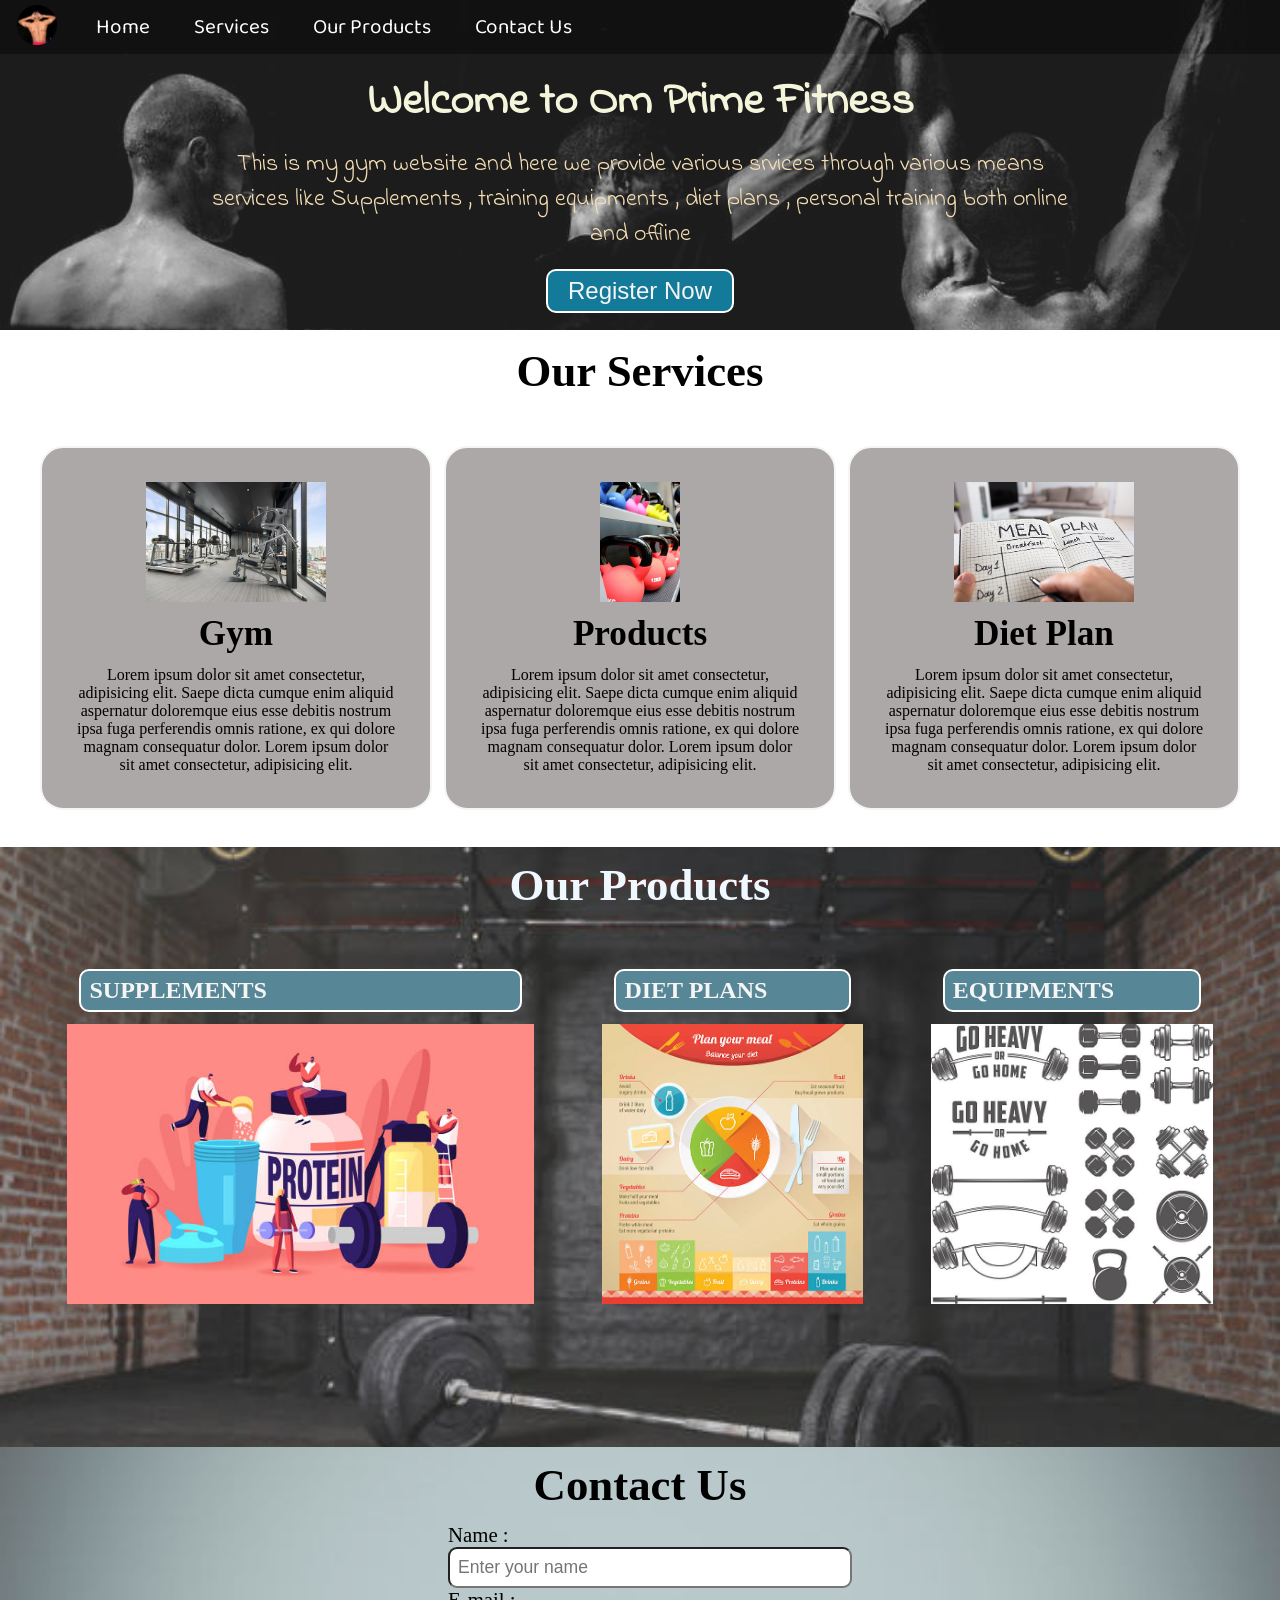
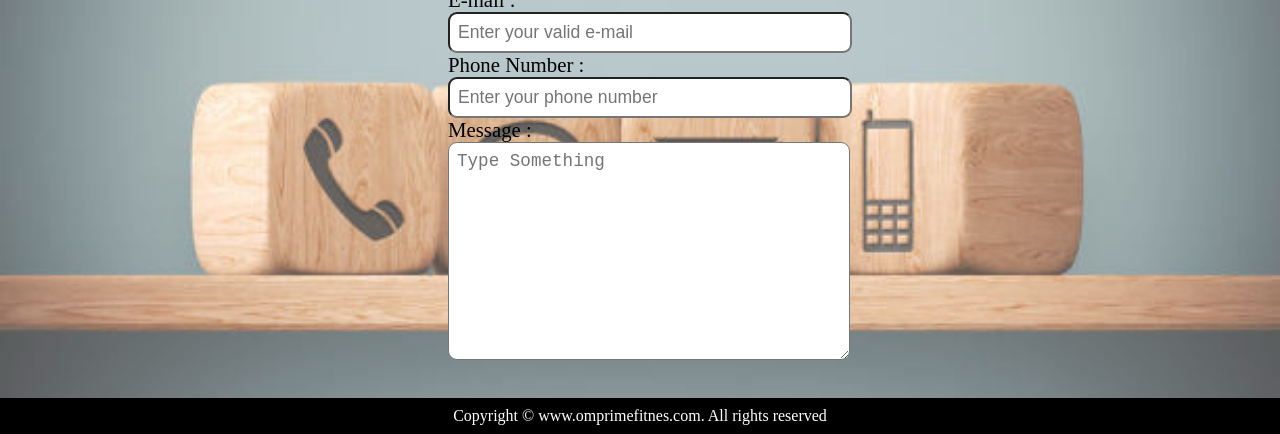
==== Project.html @ ac83bb4c "i am adding all the files" ====
<!DOCTYPE html>
<html lang="en">
<head>
    <meta charset="UTF-8">
    <meta http-equiv="X-UA-Compatible" content="IE=edge">
    <meta name="viewport" content="width=device-width, initial-scale=1.0">
    <title>Om Prime Gym Center  omprimefitness.com</title>
    <link rel="stylesheet" href="css/style.css">
    <link rel="preconnect" href="https://fonts.googleapis.com">
<link href="https://fonts.googleapis.com/css2?family=Baloo+Bhai+2&family=Indie+Flower&display=swap" rel="stylesheet">
</head>
<body>
    <nav id="navbar">
        <div id="logo" >
            <img src="logo img.png" alt="omprimefitness.com">
        </div>
        <ul>
            <li class="item"><a href="#home">Home</a></li>
            <li class="item"><a href="#services-container">Services</a></li>
            <li class="item"><a href="#product-section">Our Products</a></li>
            <li class="item"><a href="#contact">Contact Us</a></li>
           
        </ul>
    </nav>
    <section id="home">
        <h1 class="h-primary">Welcome to Om Prime Fitness</h1>
        <p>This is my gym website and here we provide various srvices through various means</p>
        <p>services  like Supplements , training equipments , diet plans , personal training both online and offline</p>
        <button class="btn">Register Now</button>
    </section>


    <section id="services-container">
        <h1 class="h-primary center"> Our Services</h1>
        <div id="services">
            <div class="box">
                <img src="project_img4.jpg" alt="">
                <h2 class="h-secondary center">Gym</h2>
                <p class ="center">Lorem ipsum dolor sit amet consectetur, adipisicing elit. Saepe dicta cumque enim aliquid aspernatur doloremque eius esse debitis nostrum ipsa fuga perferendis omnis ratione, ex qui dolore magnam consequatur dolor. Lorem ipsum dolor sit amet consectetur, adipisicing elit.</p>
            </div>
            <div class="box">
                <img src="project_img3.jpg" alt="">
                <h2 class="h-secondary center">Products</h2>
                <p class ="center">Lorem ipsum dolor sit amet consectetur, adipisicing elit. Saepe dicta cumque enim aliquid aspernatur doloremque eius esse debitis nostrum ipsa fuga perferendis omnis ratione, ex qui dolore magnam consequatur dolor. Lorem ipsum dolor sit amet consectetur, adipisicing elit.</p>
            </div>
            <div class="box">
                <img src="diet.jpg" alt="">
                <h2 class="h-secondary center">Diet Plan</h2>
                <p class ="center">Lorem ipsum dolor sit amet consectetur, adipisicing elit. Saepe dicta cumque enim aliquid aspernatur doloremque eius esse debitis nostrum ipsa fuga perferendis omnis ratione, ex qui dolore magnam consequatur dolor. Lorem ipsum dolor sit amet consectetur, adipisicing elit.</p>
            </div>
        </div>
    </section>
    <section id="product-section">
        <h1 class="h-primary center">Our Products</h1>
        <div id="products">
            <div class="product-item">
                <h1 class="different-products"> SUPPLEMENTS</h1>
                <img src="supplement.jpg" alt="Our Products">
            </div>
            <div class="product-item">
                <h1 class="different-products"> DIET PLANS</h1>
                <img src="diet plan.jpg" alt="Our Products">
            </div>
            <div class="product-item">
                <h1 class="different-products"> EQUIPMENTS</h1>
                <img src="equipments.jpg" alt="Our Products">
            </div>
            
            
        </div>
    </section>
    <section id="contact">
        <h1 class="h-primary center">Contact Us</h1>
        <div id="contact-box">
            <form action="">
                <div class="form-group">
                    <label for="name">Name : </label>
                    <input type="text" name="name" id="name" placeholder="Enter your name">
                </div>
                <div class="form-group">
                    <label for="email">E-mail : </label>
                    <input type="email" name="email" id="email" placeholder="Enter your valid e-mail">
                </div>
                <div class="form-group">
                    <label for="phone">Phone Number : </label>
                    <input type="phone" name="Phone" id="phone" placeholder="Enter your phone number">
                </div>
                <div class="form-group">
                    <label for="message">Message : </label>
                    <textarea name="message" id="message" placeholder="Type Something" cols="20" rows="10"></textarea>
                </div>
            
            </form>
        </div>
    </section>
    <footer>
      <div class="center">
        Copyright &copy; www.omprimefitnes.com. All rights reserved
      </div>  
    </footer>
</body>
</html>
---- css/style.css ----
/* CSS reset */
*{
    margin: 0;
    padding: 0;

}
html{
    scroll-behavior: smooth;
}
/* CSS variables */
:root{
    --navnar-height: 59px;
}

/* Navigation Bar  */
#navbar{

    display: flex;
    align-items: center;
    position: relative;
    top: 0px;
}
#navbar::before{
    content: "";
    background-color: black;
    position: absolute;
    height: 100%;
    width: 100%;
    top: 0px;
    left: 0px;
    z-index: -1;
    opacity: 0.4;
}

/*  Navigation Bar : Logo and image  */
#logo{
    margin: 5px 15px;
}


#logo img{
    height: 40px;
    margin: 0px 2px;
}


/*  Navigation Bar : list styling  */
#navbar ul{
    display: flex;
    font-family: 'Baloo Bhai 2', cursive;
}


#navbar ul li{
    list-style: none;
    font-size: 1.3rem;
}
#navbar ul li a{
    color: white;
    display: block;
    padding: 3px 22px;
    border-radius: 20px;
    text-decoration: none;
}
#navbar ul li a:hover{
    color: black;
    background-color: aquamarine;
}

/* home section  */
#home{
    display: flex;
    flex-direction: column;
    padding: 3px 200px ;
    height: 420x;
    justify-content: center;
    align-items: center;
}
#home::before{
    content: "";
    position: absolute;
    background: url('../project_img1.jpg') no-repeat center center/cover;
    height: 330px;
    width: 100%;
    top: 0px;
    left: 0px;
    object-fit: contain;
    z-index: -1;
    opacity: 0.89;
} 
#home h1{
    color: beige;
    text-align: center;
    font-family: 'Indie Flower', cursive;
}

#home p{
    color: wheat;
    text-align: center;
    font-size: 1.5rem;
    font-family: 'Indie Flower', cursive;
}
/* utility classes */
.h-primary{
    font-size: 2.8rem;
    padding: 12px;
    

}
.h-secondary{
    font-size: 2.2rem;
    padding: 12px;
    

}
.btn{
   padding: 6px 20px;
   border: 2px solid white;
   background-color: rgb(20, 122, 153); 
   color: whitesmoke;
   margin: 17px;
   font-size: 1.5rem;
   border-radius: 10px;
   cursor: pointer;
}
.center{
    text-align: center;
}

/* services section */
#services{
    margin: 34px;
    display: flex;
}
#services .box{
    border: 2px solid whitesmoke;
    padding: 34px;
    margin: 3px 6px;
    border-radius: 23px;
    background: rgb(173, 168, 168);

}
#services .box img{
    height: 120px;
    margin: auto;
    display: block;
}
/* #services .box p{


} */

/* Product Section  */
#product-section{

       height: 310px;
       color: aliceblue;
}
#product-section::before{

    content: "";
    position: absolute;
    background: url('../bg.jpg') no-repeat center center/cover;
    height: 600px;
    width: 100%;
    z-index: -1;
    opacity: 0.9;
}
#products{
    display: flex;
    justify-content: center;
    align-items: center;

}
#products img{
    height: 280px;

}
.product-item{
    padding: 34px;
}
.different-products{
    padding: 6px 8px;
    border: 2px solid white;
    background-color: rgb(87, 135, 150); 
    color: whitesmoke;
    margin: 12px;
    font-size: 1.5rem;
    border-radius: 10px;
    cursor: pointer;
}

/* contact section  */
#contact{
    position: relative;
    margin-top: 290px;
}

#contact::before{
    content: "";
    position: absolute;
    width: 100%;
    height: 100%;
    z-index: -1;
    opacity: 0.7;
    margin-top: 0;
    background: url('../contact_us_bg.jpg') no-repeat center center/cover;

}
#contact-box{
    display: flex;
    justify-content: center;
    align-items: center;
    padding-bottom: 34px;
    margin-top: 0;
}
#contact-box form{
    width: 30%;
}
#contact-box label{
    font-size: 1.3rem;
}

#contact-box input , #contact-box textarea{
    width: 100%;
    padding: 0.5rem;
    border-radius: 9px;
    font-size: 1.1rem;
}
footer{
    background: black;
    color: white;
    padding: 9px 20px;

}
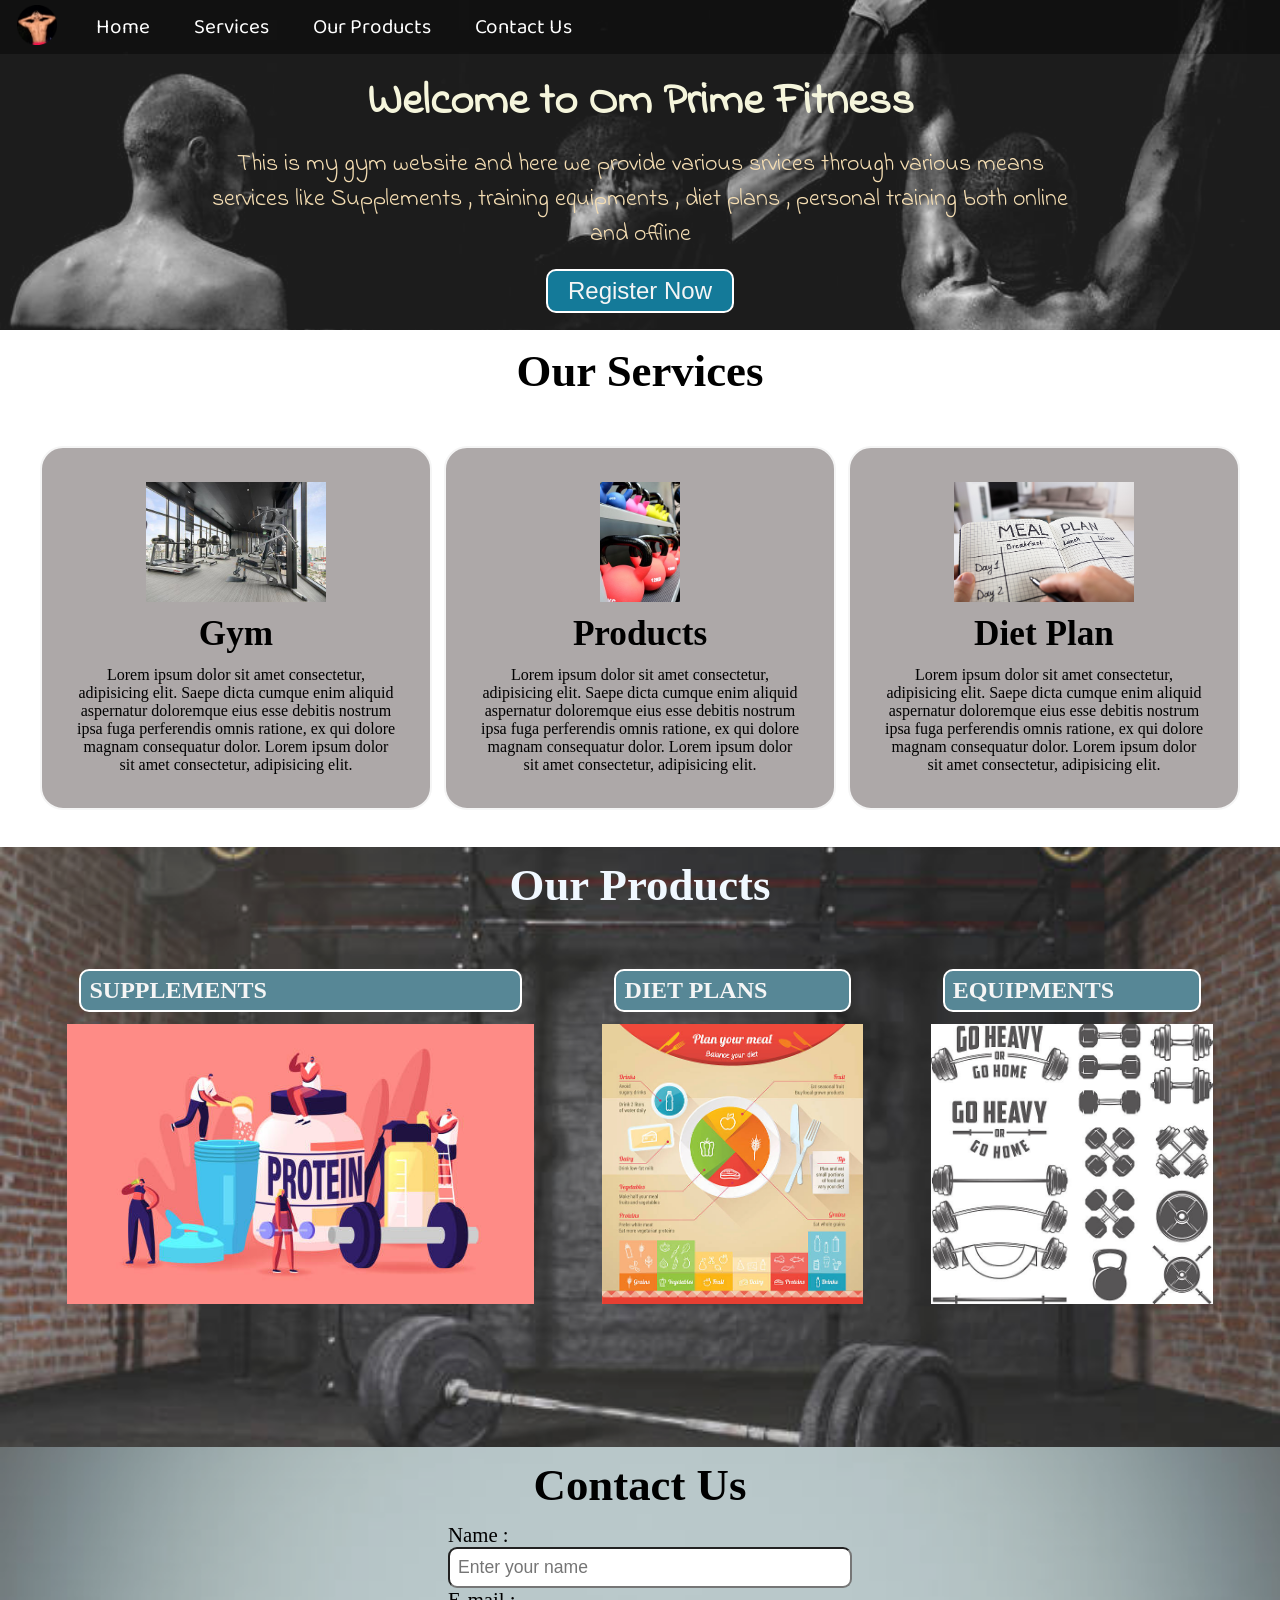
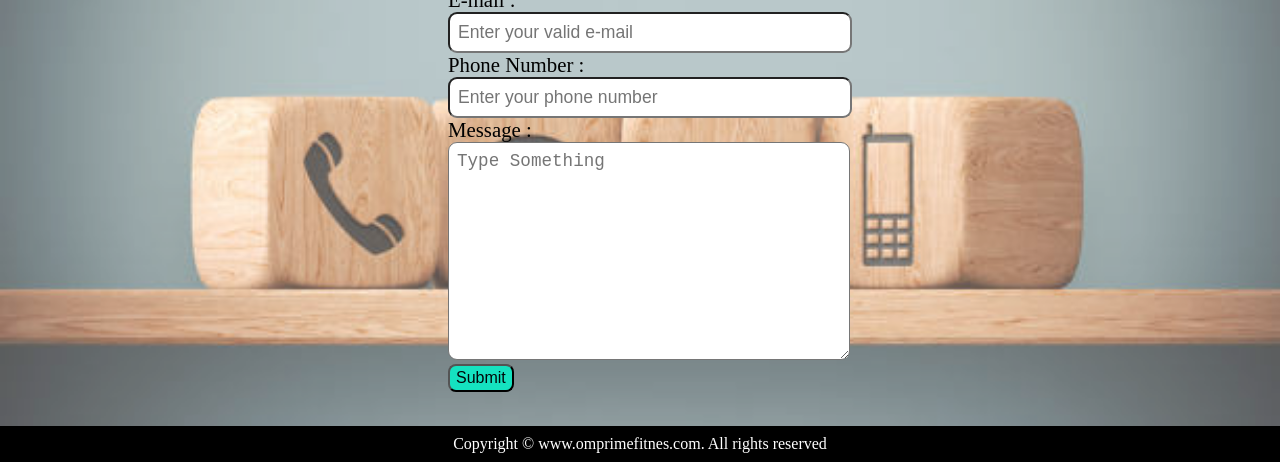
==== commit ab90f9b0: "added submit button" ====
--- a/Project.html
+++ b/Project.html
@@ -5,7 +5,7 @@
     <meta http-equiv="X-UA-Compatible" content="IE=edge">
     <meta name="viewport" content="width=device-width, initial-scale=1.0">
     <title>Om Prime Gym Center  omprimefitness.com</title>
-    <link rel="stylesheet" href="css/style.css">
+    <link rel="stylesheet" href="style.css">
     <link rel="preconnect" href="https://fonts.googleapis.com">
 <link href="https://fonts.googleapis.com/css2?family=Baloo+Bhai+2&family=Indie+Flower&display=swap" rel="stylesheet">
 </head>
@@ -89,6 +89,9 @@
                     <label for="message">Message : </label>
                     <textarea name="message" id="message" placeholder="Type Something" cols="20" rows="10"></textarea>
                 </div>
+                <div class="form-group">
+                    <button class="submit">Submit</button>
+                </div>
             
             </form>
         </div>
--- a/style.css
+++ b/style.css
@@ -0,0 +1,249 @@
+/* CSS reset */
+*{
+    margin: 0;
+    padding: 0;
+
+}
+html{
+    scroll-behavior: smooth;
+}
+/* CSS variables */
+:root{
+    --navnar-height: 59px;
+}
+
+/* Navigation Bar  */
+#navbar{
+
+    display: flex;
+    align-items: center;
+    position: relative;
+    top: 0px;
+}
+#navbar::before{
+    content: "";
+    background-color: black;
+    position: absolute;
+    height: 100%;
+    width: 100%;
+    top: 0px;
+    left: 0px;
+    z-index: -1;
+    opacity: 0.4;
+}
+
+/*  Navigation Bar : Logo and image  */
+#logo{
+    margin: 5px 15px;
+}
+
+
+#logo img{
+    height: 40px;
+    margin: 0px 2px;
+}
+
+
+/*  Navigation Bar : list styling  */
+#navbar ul{
+    display: flex;
+    font-family: 'Baloo Bhai 2', cursive;
+}
+
+
+#navbar ul li{
+    list-style: none;
+    font-size: 1.3rem;
+}
+#navbar ul li a{
+    color: white;
+    display: block;
+    padding: 3px 22px;
+    border-radius: 20px;
+    text-decoration: none;
+}
+#navbar ul li a:hover{
+    color: black;
+    background-color: aquamarine;
+}
+
+/* home section  */
+#home{
+    display: flex;
+    flex-direction: column;
+    padding: 3px 200px ;
+    height: 420x;
+    justify-content: center;
+    align-items: center;
+}
+#home::before{
+    content: "";
+    position: absolute;
+    background: url('../project_img1.jpg') no-repeat center center/cover;
+    height: 330px;
+    width: 100%;
+    top: 0px;
+    left: 0px;
+    object-fit: contain;
+    z-index: -1;
+    opacity: 0.89;
+} 
+#home h1{
+    color: beige;
+    text-align: center;
+    font-family: 'Indie Flower', cursive;
+}
+
+#home p{
+    color: wheat;
+    text-align: center;
+    font-size: 1.5rem;
+    font-family: 'Indie Flower', cursive;
+}
+/* utility classes */
+.h-primary{
+    font-size: 2.8rem;
+    padding: 12px;
+    
+
+}
+.h-secondary{
+    font-size: 2.2rem;
+    padding: 12px;
+    
+
+}
+.btn{
+   padding: 6px 20px;
+   border: 2px solid white;
+   background-color: rgb(20, 122, 153); 
+   color: whitesmoke;
+   margin: 17px;
+   font-size: 1.5rem;
+   border-radius: 10px;
+   cursor: pointer;
+}
+.center{
+    text-align: center;
+}
+
+/* services section */
+#services{
+    margin: 34px;
+    display: flex;
+}
+#services .box{
+    border: 2px solid whitesmoke;
+    padding: 34px;
+    margin: 3px 6px;
+    border-radius: 23px;
+    background: rgb(173, 168, 168);
+
+}
+#services .box img{
+    height: 120px;
+    margin: auto;
+    display: block;
+}
+/* #services .box p{
+
+
+} */
+
+/* Product Section  */
+#product-section{
+
+       height: 310px;
+       color: aliceblue;
+}
+#product-section::before{
+
+    content: "";
+    position: absolute;
+    background: url('../bg.jpg') no-repeat center center/cover;
+    height: 600px;
+    width: 100%;
+    z-index: -1;
+    opacity: 0.9;
+}
+#products{
+    display: flex;
+    justify-content: center;
+    align-items: center;
+
+}
+#products img{
+    height: 280px;
+
+}
+.product-item{
+    padding: 34px;
+}
+.different-products{
+    padding: 6px 8px;
+    border: 2px solid white;
+    background-color: rgb(87, 135, 150); 
+    color: whitesmoke;
+    margin: 12px;
+    font-size: 1.5rem;
+    border-radius: 10px;
+    cursor: pointer;
+}
+
+/* contact section  */
+#contact{
+    position: relative;
+    margin-top: 290px;
+}
+
+#contact::before{
+    content: "";
+    position: absolute;
+    width: 100%;
+    height: 100%;
+    z-index: -1;
+    opacity: 0.7;
+    margin-top: 0;
+    background: url('../contact_us_bg.jpg') no-repeat center center/cover;
+
+}
+#contact-box{
+    display: flex;
+    justify-content: center;
+    align-items: center;
+    padding-bottom: 34px;
+    margin-top: 0;
+}
+#contact-box form{
+    width: 30%;
+}
+#contact-box label{
+    font-size: 1.3rem;
+}
+
+#contact-box input , #contact-box textarea{
+    width: 100%;
+    padding: 0.5rem;
+    border-radius: 9px;
+    font-size: 1.1rem;
+}
+.submit{
+    color: rgb(0, 7, 8);
+    background-color: rgb(21, 226, 192);
+    display: block;
+    padding: 3px 6px;
+    border-radius: 8px;
+    font-size: medium;
+    text-decoration: none;
+}
+.submit:hover{
+    color: black;
+    background-color: aquamarine;    
+
+}
+footer{
+    background: black;
+    color: white;
+    padding: 9px 20px;
+
+}
